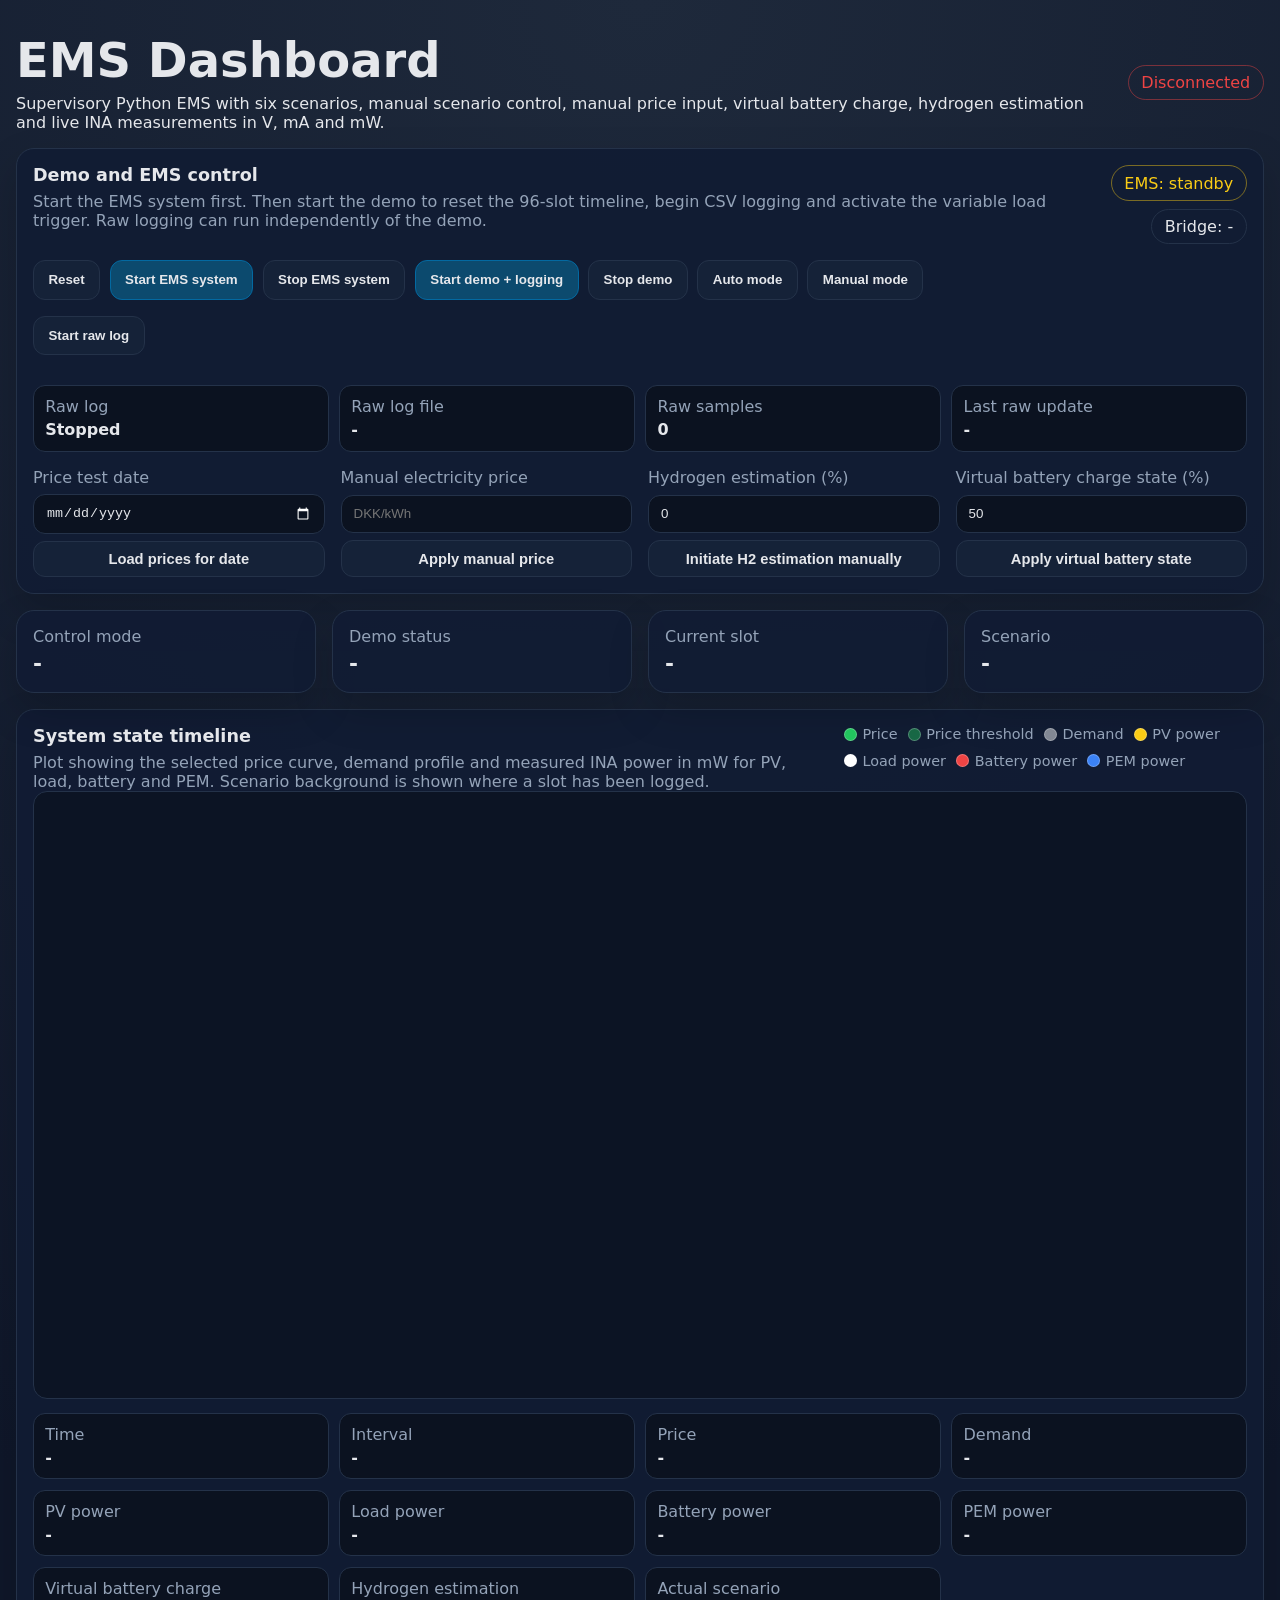
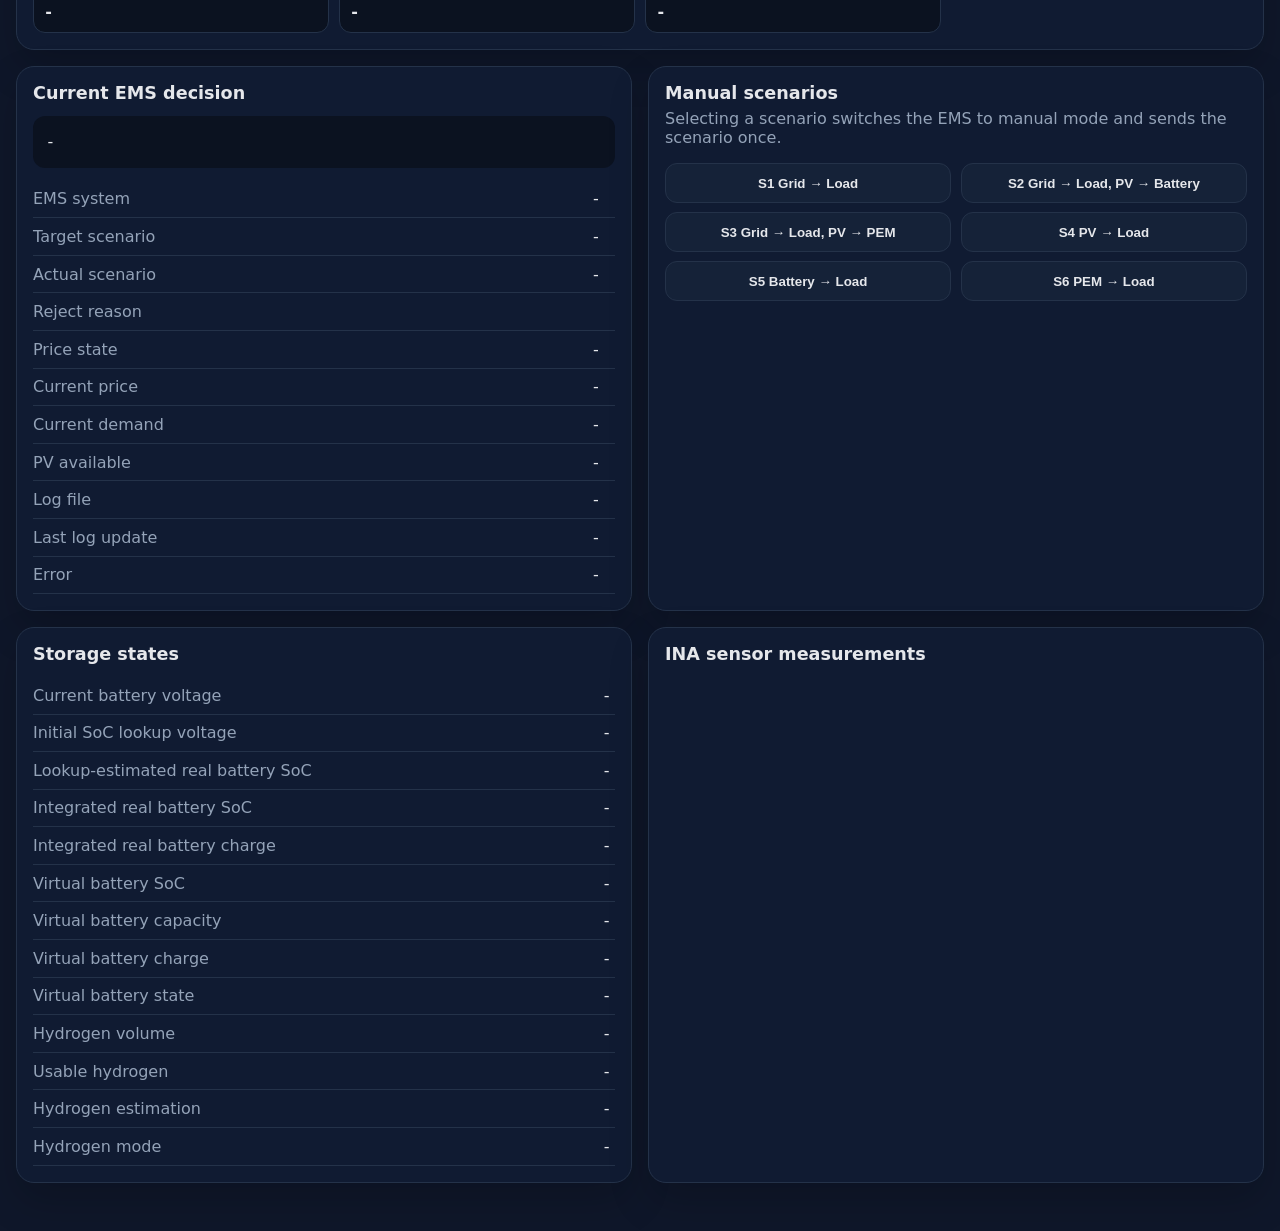
==== EMS Control App/assets/index.html @ d77cc448 "App Namechange and updated variables" ====
<!doctype html>
<html lang="en">
<head>
  <meta charset="utf-8">
  <meta name="viewport" content="width=device-width, initial-scale=1">
  <title>EMS Dashboard</title>
  <link rel="stylesheet" href="style.css">
</head>

<body>
  <header class="hero">
    <div>
      <h1>EMS Dashboard</h1>
      <p>
        Supervisory Python EMS with six scenarios, manual scenario control,
        manual price input, virtual battery charge, hydrogen estimation and live INA measurements in V, mA and mW.
      </p>
    </div>

    <span id="connectionBadge" class="badge bad">Disconnected</span>
  </header>

  <main>
    <section class="card controls">
      <div class="section-title-row">
        <div>
          <h2>Demo and EMS control</h2>
          <p class="muted">
            Start the EMS system first. Then start the demo to reset the 96-slot timeline,
            begin CSV logging and activate the variable load trigger. Raw logging can run independently
            of the demo.
          </p>
        </div>

        <div class="badge-row">
          <span id="emsBadge" class="badge warn">EMS: standby</span>
          <span id="bridgeBadge" class="badge">Bridge: -</span>
        </div>
      </div>

      <div class="button-row">
        <button id="resetBtn" class="btn">Reset</button>
        <button id="startEmsBtn" class="btn primary">Start EMS system</button>
        <button id="stopEmsBtn" class="btn">Stop EMS system</button>
        <button id="startDemoBtn" class="btn primary">Start demo + logging</button>
        <button id="stopDemoBtn" class="btn">Stop demo</button>
        <button id="autoModeBtn" class="btn">Auto mode</button>
        <button id="manualModeBtn" class="btn">Manual mode</button>
      </div>

      <div class="button-row">
        <button id="toggleRawLogBtn" class="btn">Start raw log</button>
      </div>

      <div class="timeline-summary">
        <div>Raw log <strong id="rawLogStatusText">Stopped</strong></div>
        <div>Raw log file <strong id="rawLogFileText">-</strong></div>
        <div>Raw samples <strong id="rawLogSamplesText">0</strong></div>
        <div>Last raw update <strong id="lastRawLogUpdateText">-</strong></div>
      </div>

      <div class="control-grid four">
        <label>
          Price test date
          <input id="priceDateInput" type="date">
          <button id="applyPriceDateBtn" class="btn small">Load prices for date</button>
        </label>

        <label>
          Manual electricity price
          <input id="manualPriceInput" type="number" step="0.00001" placeholder="DKK/kWh">
          <button id="applyManualPriceBtn" class="btn small">Apply manual price</button>
        </label>

        <label>
          Hydrogen estimation (%)
          <input id="hydrogenEstimationInput" type="number" min="0" max="100" step="0.1" value="0">
          <button id="initHydrogenBtn" class="btn small">Initiate H2 estimation manually</button>
        </label>

        <label>
          Virtual battery charge state (%)
          <input id="batterySocInput" type="number" min="0" max="100" step="0.1" value="50">
          <button id="applyBatteryBtn" class="btn small">Apply virtual battery state</button>
        </label>
      </div>
    </section>

    <section class="grid-4">
      <article class="card kpi">
        <span>Control mode</span>
        <strong id="controlModeText">-</strong>
      </article>

      <article class="card kpi">
        <span>Demo status</span>
        <strong id="demoStatusText">-</strong>
      </article>

      <article class="card kpi">
        <span>Current slot</span>
        <strong id="currentSlotText">-</strong>
      </article>

      <article class="card kpi">
        <span>Scenario</span>
        <strong id="scenarioText">-</strong>
      </article>
    </section>

    <section class="card">
      <div class="section-title-row">
        <div>
          <h2>System state timeline</h2>
          <p class="muted">
            Plot showing the selected price curve, demand profile and measured INA power in mW for PV, load, battery and PEM.
            Scenario background is shown where a slot has been logged.
          </p>
        </div>

        <div class="legend">
          <span><i class="swatch price"></i>Price</span>
          <span><i class="swatch threshold"></i>Price threshold</span>
          <span><i class="swatch demand"></i>Demand</span>
          <span><i class="swatch pv"></i>PV power</span>
          <span><i class="swatch load"></i>Load power</span>
          <span><i class="swatch battery"></i>Battery power</span>
          <span><i class="swatch pem"></i>PEM power</span>
        </div>
      </div>

      <div class="chart-wrap">
        <canvas id="emsTimeline"></canvas>
      </div>

      <div class="timeline-summary">
        <div>Time <strong id="timelineTime">-</strong></div>
        <div>Interval <strong id="timelineInterval">-</strong></div>
        <div>Price <strong id="plotPrice">-</strong></div>
        <div>Demand <strong id="plotDemand">-</strong></div>
        <div>PV power <strong id="plotPV">-</strong></div>
        <div>Load power <strong id="plotLoad">-</strong></div>
        <div>Battery power <strong id="plotBattery">-</strong></div>
        <div>PEM power <strong id="plotPEM">-</strong></div>
        <div>Virtual battery charge <strong id="plotBatterySoc">-</strong></div>
        <div>Hydrogen estimation <strong id="plotHydrogen">-</strong></div>
        <div>Actual scenario <strong id="actualScenarioText">-</strong></div>
      </div>
    </section>

    <section class="grid-2">
      <article class="card">
        <h2>Current EMS decision</h2>
        <div id="decisionText" class="decision">-</div>

        <table>
          <tbody>
            <tr><th>EMS system</th><td id="emsStatusText">-</td></tr>
            <tr><th>Target scenario</th><td id="targetScenarioText">-</td></tr>
            <tr><th>Actual scenario</th><td id="actualScenarioTableText">-</td></tr>
            <tr><th>Reject reason</th><td id="rejectReasonText" class="reject-reason"></td></tr>
            <tr><th>Price state</th><td id="priceStateText">-</td></tr>
            <tr><th>Current price</th><td id="currentPriceText">-</td></tr>
            <tr><th>Current demand</th><td id="currentDemandText">-</td></tr>
            <tr><th>PV available</th><td id="pvAvailableText">-</td></tr>
            <tr><th>Log file</th><td id="logFileText">-</td></tr>
            <tr><th>Last log update</th><td id="lastLogUpdateText">-</td></tr>
            <tr><th>Error</th><td id="errorText">-</td></tr>
          </tbody>
        </table>
      </article>

      <article class="card">
        <h2>Manual scenarios</h2>
        <p class="muted">
          Selecting a scenario switches the EMS to manual mode and sends the scenario once.
        </p>

        <div class="scenario-grid">
          <button class="btn scenario-btn" data-scenario="1">S1 Grid → Load</button>
          <button class="btn scenario-btn" data-scenario="2">S2 Grid → Load, PV → Battery</button>
          <button class="btn scenario-btn" data-scenario="3">S3 Grid → Load, PV → PEM</button>
          <button class="btn scenario-btn" data-scenario="4">S4 PV → Load</button>
          <button class="btn scenario-btn" data-scenario="5">S5 Battery → Load</button>
          <button class="btn scenario-btn" data-scenario="6">S6 PEM → Load</button>
        </div>
      </article>
    </section>

    <section class="grid-2">
      <article class="card">
        <h2>Storage states</h2>

        <table>
          <tbody>
            <tr><th>Current battery voltage</th><td id="storageBatteryVoltageText">-</td></tr>
            <tr><th>Initial SoC lookup voltage</th><td id="realBatteryInitialVoltageText">-</td></tr>
            <tr><th>Lookup-estimated real battery SoC</th><td id="realBatteryLookupSocText">-</td></tr>
            <tr><th>Integrated real battery SoC</th><td id="realBatterySocText">-</td></tr>
            <tr><th>Integrated real battery charge</th><td id="realBatteryEnergyText">-</td></tr>
            <tr><th>Virtual battery SoC</th><td id="batterySocText">-</td></tr>
            <tr><th>Virtual battery capacity</th><td id="batteryCapacityText">-</td></tr>
            <tr><th>Virtual battery charge</th><td id="batteryEnergyText">-</td></tr>
            <tr><th>Virtual battery state</th><td id="batteryStateText">-</td></tr>
            <tr><th>Hydrogen volume</th><td id="h2VolumeText">-</td></tr>
            <tr><th>Usable hydrogen</th><td id="h2UsableText">-</td></tr>
            <tr><th>Hydrogen estimation</th><td id="h2SocText">-</td></tr>
            <tr><th>Hydrogen mode</th><td id="h2ModeText">-</td></tr>
          </tbody>
        </table>
      </article>

      <article class="card">
        <h2>INA sensor measurements</h2>
        <table>
          <tbody id="measurementTable"></tbody>
        </table>
      </article>
    </section>
  </main>

  <script src="https://cdn.socket.io/4.8.1/socket.io.min.js"></script>
  <script src="app.js?v=15"></script>
</body>
</html>
---- EMS Control App/assets/style.css ----
:root {
  color-scheme: dark;
  --bg: #0f172a;
  --card: #111c33;
  --card2: #0b1220;
  --muted: #94a3b8;
  --text: #e5e7eb;
  --line: #243249;
  --accent: #38bdf8;
  --good: #22c55e;
  --bad: #ef4444;
  --warn: #facc15;
}

* {
  box-sizing: border-box;
}

body {
  margin: 0;
  font-family: Inter, ui-sans-serif, system-ui, -apple-system, BlinkMacSystemFont, "Segoe UI", sans-serif;
  background: radial-gradient(circle at top, #1e293b, var(--bg) 55%);
  color: var(--text);
}

.hero,
main {
  max-width: 1280px;
  margin: 0 auto;
}

.hero {
  display: flex;
  justify-content: space-between;
  align-items: center;
  gap: 1rem;
  padding: 2rem 1rem 1rem;
}

h1,
h2 {
  margin: 0;
}

h1 {
  font-size: clamp(1.8rem, 4vw, 3rem);
}

h2 {
  font-size: 1.1rem;
}

p {
  margin: 0.4rem 0 0;
}

main {
  padding: 0 1rem 2rem;
}

.card {
  background: rgba(17, 28, 51, 0.92);
  border: 1px solid var(--line);
  border-radius: 18px;
  padding: 1rem;
  box-shadow: 0 18px 40px rgba(0, 0, 0, 0.18);
  margin-bottom: 1rem;
}

.muted {
  color: var(--muted);
}

.badge {
  border-radius: 999px;
  padding: 0.45rem 0.8rem;
  border: 1px solid var(--line);
  white-space: nowrap;
}

.badge.ok {
  color: var(--good);
  border-color: rgba(34, 197, 94, 0.45);
}

.badge.bad {
  color: var(--bad);
  border-color: rgba(239, 68, 68, 0.45);
}

.badge.warn {
  color: var(--warn);
  border-color: rgba(250, 204, 21, 0.45);
}

.badge-row {
  display: flex;
  gap: 0.5rem;
  flex-wrap: wrap;
  justify-content: flex-end;
}

.controls {
  display: grid;
  gap: 1rem;
}

.section-title-row {
  display: flex;
  justify-content: space-between;
  align-items: flex-start;
  gap: 1rem;
}

.control-grid,
.grid-2,
.grid-4 {
  display: grid;
  gap: 1rem;
}

.control-grid.three {
  grid-template-columns: repeat(3, minmax(0, 1fr));
}

.control-grid.four {
  grid-template-columns: repeat(4, minmax(0, 1fr));
}

.grid-2 {
  grid-template-columns: repeat(2, minmax(0, 1fr));
}

.grid-4 {
  grid-template-columns: repeat(4, minmax(0, 1fr));
}

label {
  display: grid;
  gap: 0.45rem;
  color: var(--muted);
}

input,
select {
  width: 100%;
  background: var(--card2);
  color: var(--text);
  border: 1px solid var(--line);
  border-radius: 12px;
  padding: 0.65rem 0.75rem;
}

.button-row,
.scenario-grid {
  display: flex;
  flex-wrap: wrap;
  gap: 0.6rem;
}

.scenario-grid {
  display: grid;
  grid-template-columns: repeat(2, minmax(0, 1fr));
  margin-top: 1rem;
}

.btn {
  border: 1px solid var(--line);
  background: #152238;
  color: var(--text);
  border-radius: 12px;
  padding: 0.7rem 0.9rem;
  cursor: pointer;
  font-weight: 650;
}

.btn.small {
  padding: 0.55rem 0.75rem;
  font-size: 0.92rem;
}

.btn:hover {
  border-color: var(--accent);
}

.btn.primary {
  background: #0c4a6e;
  border-color: #0369a1;
}

.btn.active {
  outline: 2px solid var(--accent);
}

.btn.pressed {
  transform: translateY(1px);
  box-shadow: 0 0 0 3px rgba(56, 189, 248, 0.30);
  border-color: var(--accent);
}

.btn:disabled {
  opacity: 0.45;
  cursor: not-allowed;
}

.btn:disabled:hover {
  border-color: var(--line);
}

.kpi span {
  color: var(--muted);
  display: block;
}

.kpi strong {
  font-size: 1.35rem;
  display: block;
  margin-top: 0.35rem;
}

.decision {
  margin-top: 0.8rem;
  padding: 0.9rem;
  background: var(--card2);
  border-radius: 12px;
  line-height: 1.45;
}

table {
  width: 100%;
  border-collapse: collapse;
  margin-top: 0.8rem;
}

th,
td {
  border-bottom: 1px solid var(--line);
  padding: 0.55rem 0;
  text-align: left;
  vertical-align: top;
}

th {
  color: var(--muted);
  font-weight: 500;
  padding-right: 1rem;
}

td {
  word-break: break-word;
}

.chart-wrap {
  width: 100%;
  overflow-x: auto;
  border: 1px solid var(--line);
  border-radius: 14px;
  background: rgba(11, 18, 32, 0.78);
}

#emsTimeline {
  width: 100%;
  min-width: 760px;
  display: block;
}

.legend {
  display: flex;
  flex-wrap: wrap;
  gap: 0.65rem;
  color: var(--muted);
  font-size: 0.9rem;
}

.legend span {
  display: inline-flex;
  align-items: center;
  gap: 0.35rem;
}

.swatch {
  display: inline-block;
  width: 0.8rem;
  height: 0.8rem;
  border-radius: 999px;
  border: 1px solid rgba(255, 255, 255, 0.25);
}

.swatch.price {
  background: #22c55e;
}

.swatch.threshold {
  background: rgba(34, 197, 94, 0.45);
}

.swatch.demand {
  background: rgba(255, 255, 255, 0.48);
}

.swatch.pv {
  background: #facc15;
}

.swatch.load {
  background: #ffffff;
}

.swatch.battery {
  background: #ef4444;
}

.swatch.pem {
  background: #3b82f6;
}

.timeline-summary {
  display: grid;
  grid-template-columns: repeat(4, minmax(0, 1fr));
  gap: 0.65rem;
  margin-top: 0.9rem;
}

.timeline-summary div {
  background: var(--card2);
  border: 1px solid var(--line);
  border-radius: 12px;
  padding: 0.7rem;
  color: var(--muted);
}

.timeline-summary strong {
  color: var(--text);
  display: block;
  margin-top: 0.25rem;
}

.reject-reason {
  color: var(--bad);
  font-weight: 650;
}

@media (max-width: 1100px) {
  .control-grid.three,
  .control-grid.four {
    grid-template-columns: 1fr;
  }

  .grid-4 {
    grid-template-columns: repeat(2, minmax(0, 1fr));
  }

  .timeline-summary {
    grid-template-columns: repeat(2, minmax(0, 1fr));
  }
}

@media (max-width: 850px) {
  .hero {
    align-items: flex-start;
    flex-direction: column;
  }

  .section-title-row {
    flex-direction: column;
  }

  .badge-row {
    justify-content: flex-start;
  }

  .grid-2,
  .grid-4,
  .timeline-summary,
  .scenario-grid {
    grid-template-columns: 1fr;
  }
}
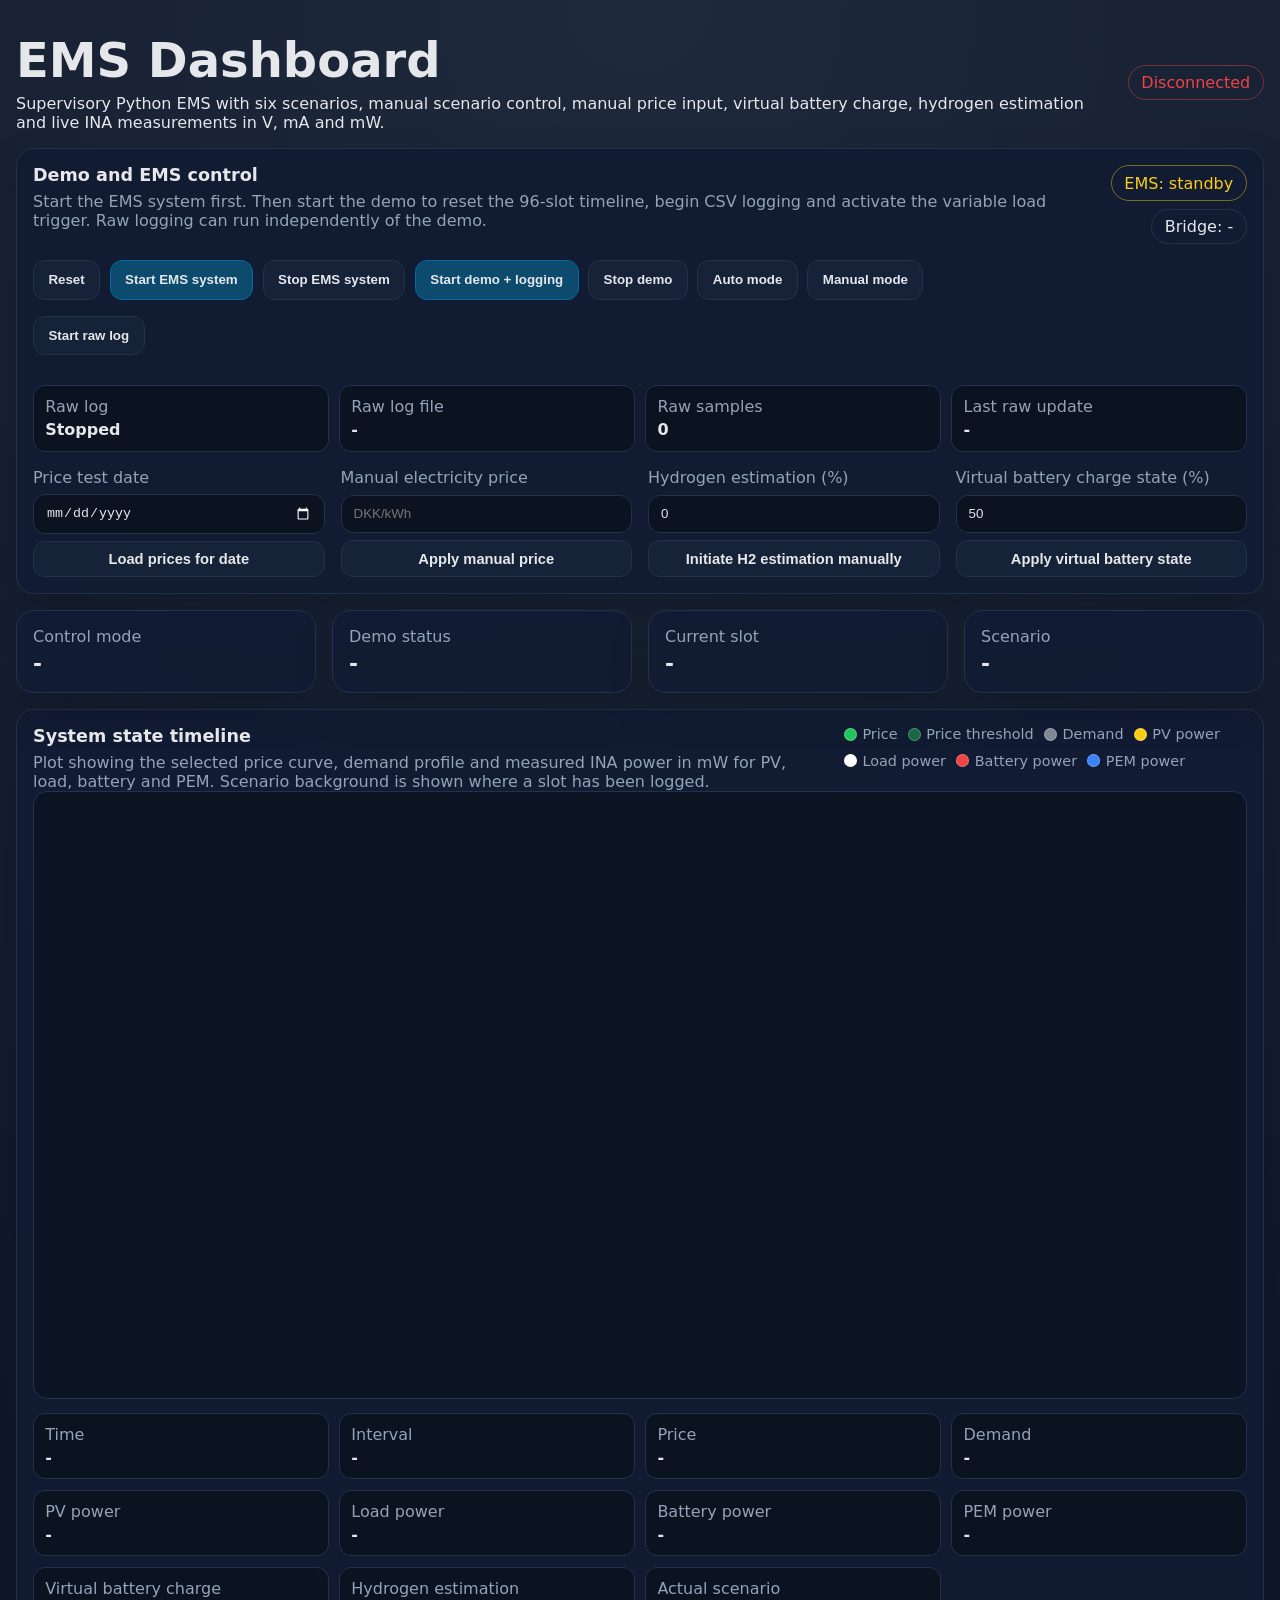
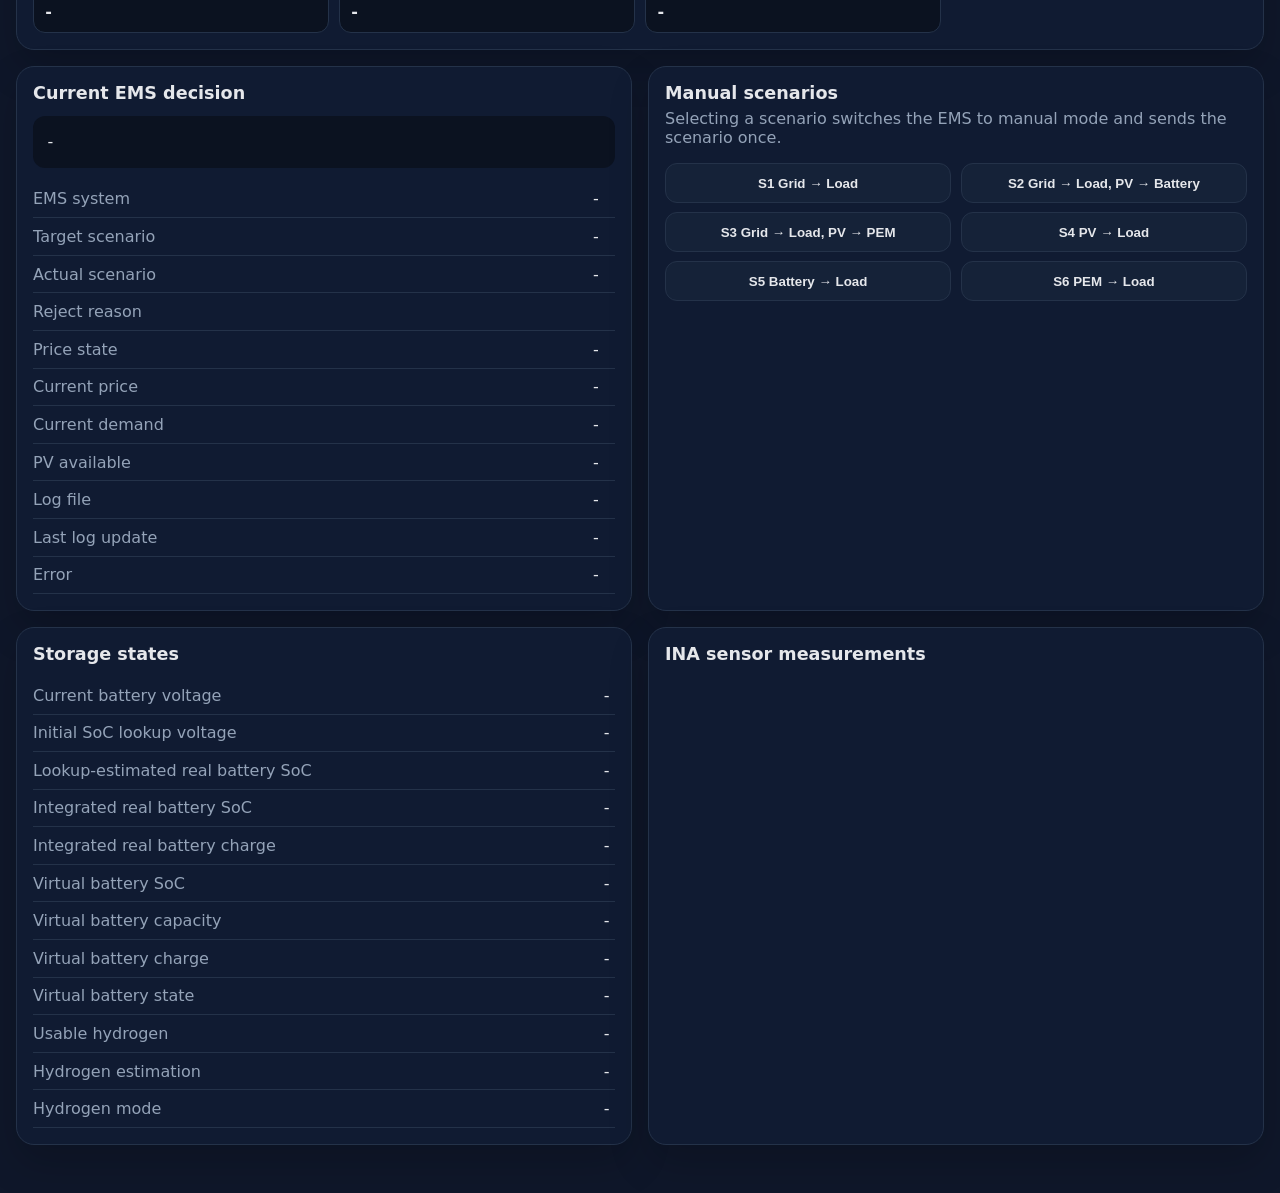
==== commit 0e5b4eb9: "Demand fix" ====
--- a/EMS Control App/assets/index.html
+++ b/EMS Control App/assets/index.html
@@ -202,7 +202,6 @@
             <tr><th>Virtual battery capacity</th><td id="batteryCapacityText">-</td></tr>
             <tr><th>Virtual battery charge</th><td id="batteryEnergyText">-</td></tr>
             <tr><th>Virtual battery state</th><td id="batteryStateText">-</td></tr>
-            <tr><th>Hydrogen volume</th><td id="h2VolumeText">-</td></tr>
             <tr><th>Usable hydrogen</th><td id="h2UsableText">-</td></tr>
             <tr><th>Hydrogen estimation</th><td id="h2SocText">-</td></tr>
             <tr><th>Hydrogen mode</th><td id="h2ModeText">-</td></tr>
